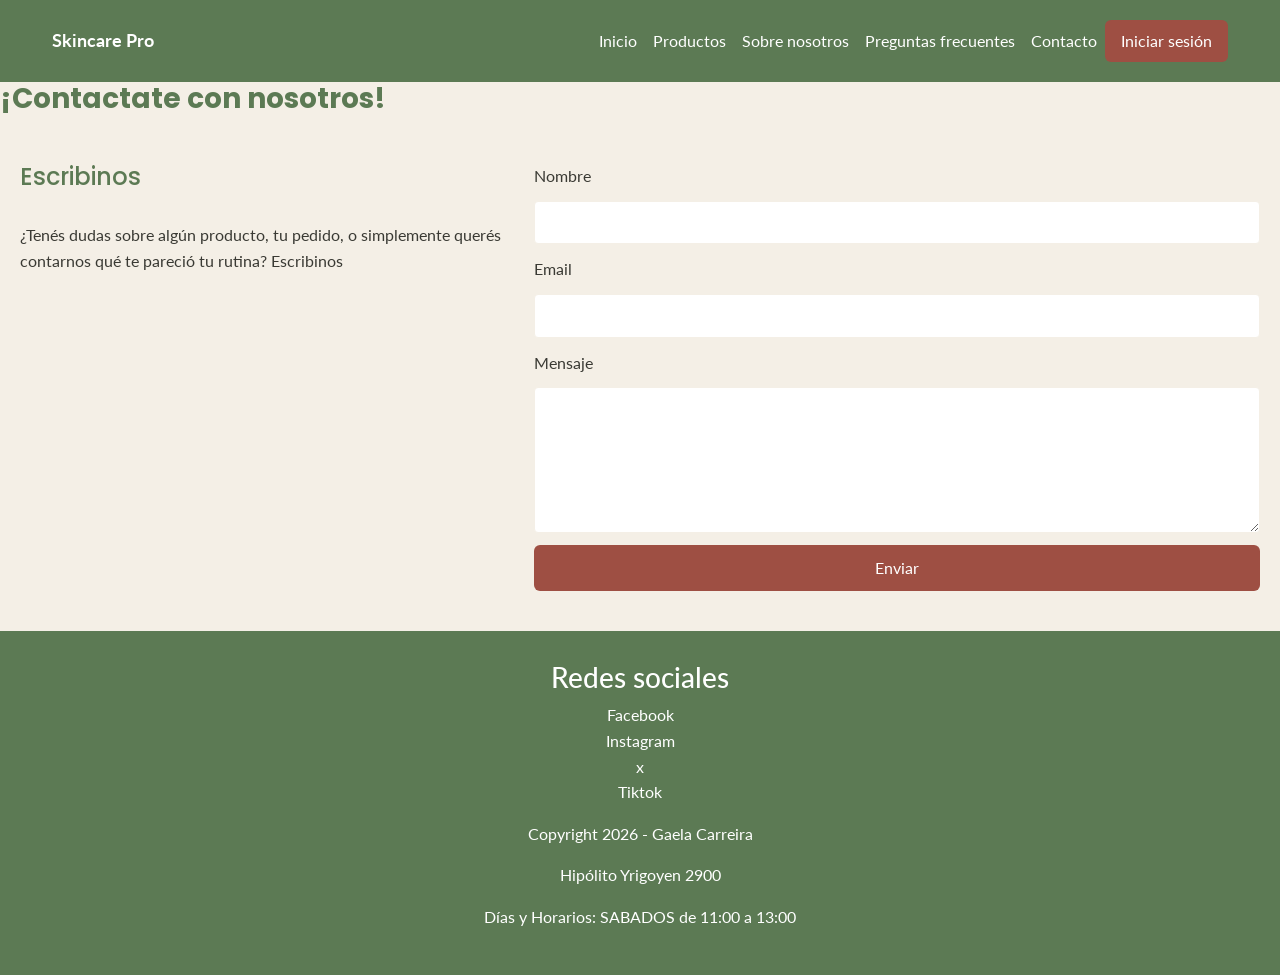
==== pages/contacto.html @ 8092c4c0 "Estructura base: 5 paginas HTML, SCSS con parciales y CSS compilado en styles/main.css" ====
<!DOCTYPE html>
<html lang="es">
<head>
    <meta charset="UTF-8">
    <meta name="viewport" content="width=device-width, initial-scale=1.0">
    <title>Contacto: escribinos tus consultas | Skincare Pro</title>
    <meta name="description" content="Escribinos por dudas sobre productos o tu pedido. Skincare Pro está en Hipólito Yrigoyen 2900, Buenos Aires, los sábados de 11:00 a 13:00.">
    <meta name="keywords" content="contacto Skincare Pro, consultas sobre productos, consulta de pedido, formulario de contacto, skincare Buenos Aires">
    <link href="https://cdn.jsdelivr.net/npm/bootstrap@5.3.3/dist/css/bootstrap.min.css" rel="stylesheet">
    <link href="https://fonts.googleapis.com/css2?family=Poppins:wght@400;500;700&family=Lato&display=swap" rel="stylesheet">
    <link rel="stylesheet" href="../styles/main.css">
</head>

<body>

<nav class="navbar navbar-expand-lg">
  <div class="container-fluid">
    <a class="navbar-brand" href="../index.html">Skincare Pro</a>
    <button class="navbar-toggler" type="button" data-bs-toggle="collapse" data-bs-target="#navbarNav" aria-controls="navbarNav" aria-expanded="false" aria-label="Abrir menú de navegación">
      <span class="navbar-toggler-icon"></span>
    </button>
    <div class="collapse navbar-collapse" id="navbarNav">
      <ul class="navbar-nav ms-auto">
        <li class="nav-item">
          <a class="nav-link" href="../index.html">Inicio</a>
        </li>
        <li class="nav-item">
          <a class="nav-link" href="productos.html">Productos</a>
        </li>
        <li class="nav-item">
          <a class="nav-link" href="sobre-nosotros.html">Sobre nosotros</a>
        </li>
        <li class="nav-item">
          <a class="nav-link" href="preguntas-frecuentes.html">Preguntas frecuentes</a>
        </li>
        <li class="nav-item">
          <a class="nav-link" href="contacto.html">Contacto</a>
        </li>
        <li class="nav-item">
          <a class="nav-link btn-sesion" href="#">Iniciar sesión</a>
        </li>
      </ul>
    </div>
  </div>
</nav>

<main>
    <h1>¡Contactate con nosotros!</h1>

    <section class="contacto">

        <div class="contacto-texto">
            <h2>Escribinos</h2>
            <p>¿Tenés dudas sobre algún producto, tu pedido, o
                simplemente querés contarnos qué te pareció tu rutina? Escribinos</p>
        </div>

        <div class="contacto-formulario">

            <form class="form-contacto">
                <label for="nombre">Nombre</label>
                <input type="text" id="nombre" name="nombre" autocomplete="name" required>

                <label for="email">Email</label>
                <input type="email" id="email" name="email" autocomplete="email" required>

                <label for="mensaje">Mensaje</label>
                <textarea id="mensaje" name="mensaje" rows="5" required></textarea>

                <button type="submit" class="boton">Enviar</button>
            </form>
        </div>

    </section>
</main>

<footer class="footer">
    <div>
        <div>
            <h3>Redes sociales</h3>
            <ul>
                <li><a href="http://www.facebook.com" target="_blank">Facebook</a></li>
                <li><a href="https://www.instagram.com/" target="_blank">Instagram</a></li>
                <li><a href="https://x.com/" target="_blank">x</a></li>
                <li><a href="https://www.tiktok.com/" target="_blank">Tiktok</a></li>
            </ul>
        </div>

        <div>
            <p>Copyright 2026 - Gaela Carreira</p>
            <p>Hipólito Yrigoyen 2900</p>
            <p>Días y Horarios: SABADOS de 11:00 a 13:00</p>
        </div>
    </div>
</footer>

<script src="https://cdn.jsdelivr.net/npm/bootstrap@5.3.3/dist/js/bootstrap.bundle.min.js"></script>
</body>
</html>
---- styles/main.css ----
* {
  margin: 0;
  padding: 0;
  box-sizing: border-box;
}

body {
  font-family: "Lato", sans-serif;
  color: #3A3A34;
  background-color: #F4EFE6;
  line-height: 1.6;
}
@media (max-width: 480px) {
  body {
    padding-left: 12px;
    padding-right: 12px;
  }
}

main {
  width: 100%;
  max-width: none;
}
main > section + section {
  margin-top: 60px;
}
main > p {
  margin-bottom: 24px;
}

figure {
  margin: 0;
}

h1 {
  font-family: "Poppins", sans-serif;
  font-weight: 700;
  font-size: 28px;
  color: #5C7A54;
}

h2 {
  font-family: "Poppins", sans-serif;
  font-weight: 500;
  font-size: 24px;
  color: #5C7A54;
  margin-bottom: 30px;
}

p {
  font-size: 16px;
}

.header {
  background-color: #5C7A54;
  padding: 16px 20px;
  display: flex;
  flex-wrap: wrap;
  justify-content: space-between;
  align-items: center;
  gap: 12px;
}
@media (min-width: 1024px) {
  .header {
    padding: 20px 40px;
    flex-wrap: nowrap;
  }
}

.logo {
  color: #fff;
  font-weight: 700;
  font-size: 18px;
}

.hero {
  background-image: url("../images/hero-fondo.jpg");
  background-size: cover;
  background-position: center;
  display: flex;
  flex-direction: column;
  justify-content: center;
  align-items: center;
  text-align: center;
  gap: 16px;
  padding: 40px;
  min-height: 300px;
  margin-left: -40px;
  margin-right: -40px;
  margin-bottom: 40px;
}

.nav-lista {
  list-style: none;
  display: flex;
  flex-wrap: wrap;
  gap: 12px 20px;
  font-size: 14px;
}
.nav-lista a {
  color: #fff;
  text-decoration: none;
  font-family: "Lato", sans-serif;
}
@media (min-width: 1024px) {
  .nav-lista {
    gap: 24px;
    font-size: 16px;
  }
}

.nav-derecha {
  display: flex;
  align-items: center;
  gap: 24px;
}

.navbar {
  background-color: #5C7A54;
  padding: 20px 40px;
}
@media (max-width: 480px) {
  .navbar {
    margin-left: -12px;
    margin-right: -12px;
  }
}

.navbar-brand {
  color: #fff;
  font-weight: 700;
  font-size: 18px;
}

.nav-link {
  color: #fff;
  font-family: "Lato", sans-serif;
  transition: color 0.3s ease;
}
.nav-link:hover {
  color: #C98B7E;
}
.nav-link:focus {
  outline: 2px solid #C98B7E;
  outline-offset: 2px;
}
.nav-link:active {
  color: #5C7A54;
}

.navbar-nav .nav-item:has(.btn-sesion) {
  align-self: flex-start;
}

.footer {
  background-color: #5C7A54;
  color: #fff;
  padding: 30px 40px;
  display: flex;
  flex-direction: column;
  align-items: center;
  text-align: center;
}
.footer ul {
  list-style: none;
  padding: 0;
}
.footer a {
  color: #fff;
  text-decoration: none;
}

@media (max-width: 480px) {
  footer {
    margin-left: -12px;
    margin-right: -12px;
  }
}

.pregunta {
  margin-bottom: 24px;
}
.pregunta h2 {
  font-size: 18px;
  color: #4A6544;
}

.contacto {
  display: grid;
  grid-template-areas: "texto" "formulario";
  gap: 30px;
  padding: 40px 20px;
}
@media (min-width: 1024px) {
  .contacto {
    grid-template-areas: "texto formulario";
    grid-template-columns: 1fr 1.5fr;
  }
}

.contacto-texto {
  grid-area: texto;
}

.contacto-formulario {
  grid-area: formulario;
}

.pago {
  display: grid;
  grid-template-areas: "texto" "medios";
  gap: 30px;
  padding: 40px 20px;
  overflow: hidden;
}
@media (min-width: 1024px) {
  .pago {
    grid-template-areas: "texto medios";
    grid-template-columns: 1fr 2fr;
  }
}

.pago-texto {
  grid-area: texto;
}

.pago-medios {
  grid-area: medios;
}

.btn-sesion, .boton {
  background-color: #9E4F43;
  color: #fff;
  border-radius: 6px;
  cursor: pointer;
  text-decoration: none;
}

.boton {
  padding: 10px 20px;
  border: none;
  font-family: "Lato", sans-serif;
}

.btn-sesion {
  color: #fff !important;
  padding: 8px 16px !important;
  display: inline-block;
  width: auto;
  align-self: flex-start;
  margin-left: 0;
  transition: background-color 0.3s ease, transform 0.15s ease;
}
.btn-sesion:hover {
  background-color: #5C7A54;
}
.btn-sesion:focus {
  outline: 2px solid #3A3A34;
  outline-offset: 2px;
}
.btn-sesion:active {
  transform: scale(0.97);
}

@keyframes aparecer-tarjeta {
  from {
    opacity: 0;
    transform: translateY(20px);
  }
  to {
    opacity: 1;
    transform: translateY(0);
  }
}
.productos {
  display: grid;
  grid-template-columns: repeat(auto-fill, minmax(200px, 1fr));
  gap: 20px;
  max-width: 700px;
  margin: 0 auto;
}
.productos > article {
  flex: 1 1 200px;
  display: flex;
  flex-direction: column;
  border: 1px solid #F4EFE6;
  border-radius: 8px;
  padding: 20px;
  text-align: center;
}
.productos > article img {
  width: 100%;
  height: 180px;
  -o-object-fit: cover;
     object-fit: cover;
  border-radius: 8px;
  margin-bottom: 12px;
}
.productos > article h3 {
  min-height: 48px;
  line-height: 1.3;
  margin: 0;
  display: flex;
  align-items: center;
  justify-content: center;
}
.productos.destacados-grid article {
  transition: transform 0.3s ease, box-shadow 0.3s ease;
}
.productos.destacados-grid article:hover {
  transform: translateY(-6px);
  box-shadow: 0 8px 16px rgba(0, 0, 0, 0.15);
}
.productos.destacados-grid article {
  animation: aparecer-tarjeta 0.6s ease-out forwards;
}

.producto {
  display: flex;
  flex-direction: column;
  border: 1px solid #F4EFE6;
  border-radius: 8px;
  padding: 20px;
  text-align: center;
  transition: transform 0.3s ease, box-shadow 0.3s ease;
}
.producto:hover {
  transform: translateY(-6px);
  box-shadow: 0 8px 16px rgba(0, 0, 0, 0.15);
}
.producto:focus-within {
  outline: 2px solid #C98B7E;
  outline-offset: 4px;
}
.producto img {
  width: 100%;
  height: 180px;
  -o-object-fit: cover;
     object-fit: cover;
  border-radius: 8px;
  margin-bottom: 12px;
  min-width: 0;
}
.producto .precio {
  margin-top: auto;
}

.precio {
  font-weight: bold;
  color: #9E4F43;
}

.destacados {
  display: flex;
  flex-direction: row;
  gap: 20px;
  flex-wrap: wrap;
}
.destacados article {
  flex: 1;
}

.img-destacada {
  width: 100%;
  max-width: 400px;
  height: 300px;
  -o-object-fit: cover;
     object-fit: cover;
  border-radius: 8px;
}

.medios-pago {
  display: grid;
  grid-template-columns: 1fr;
  gap: 12px;
}
@media (min-width: 768px) {
  .medios-pago {
    grid-template-columns: repeat(2, 1fr);
  }
}

.medio {
  display: flex;
  align-items: center;
  gap: 8px;
  background: #fff;
  border-radius: 8px;
  padding: 20px;
  font-size: 14px;
}

.form-contacto {
  display: flex;
  flex-direction: column;
  gap: 12px;
}
.form-contacto input, .form-contacto textarea {
  padding: 8px;
  border: 1px solid #F4EFE6;
  border-radius: 4px;
  font-family: "Lato", sans-serif;
}

.whatsapp-flotante {
  position: fixed;
  bottom: 24px;
  right: 24px;
  width: 56px;
  height: 56px;
  background-color: #25D366;
  border-radius: 50%;
  display: block;
}

.carousel-item:not(.active) {
  display: none !important;
}

#carouselProductos {
  max-width: 700px;
  margin: 0 auto;
}
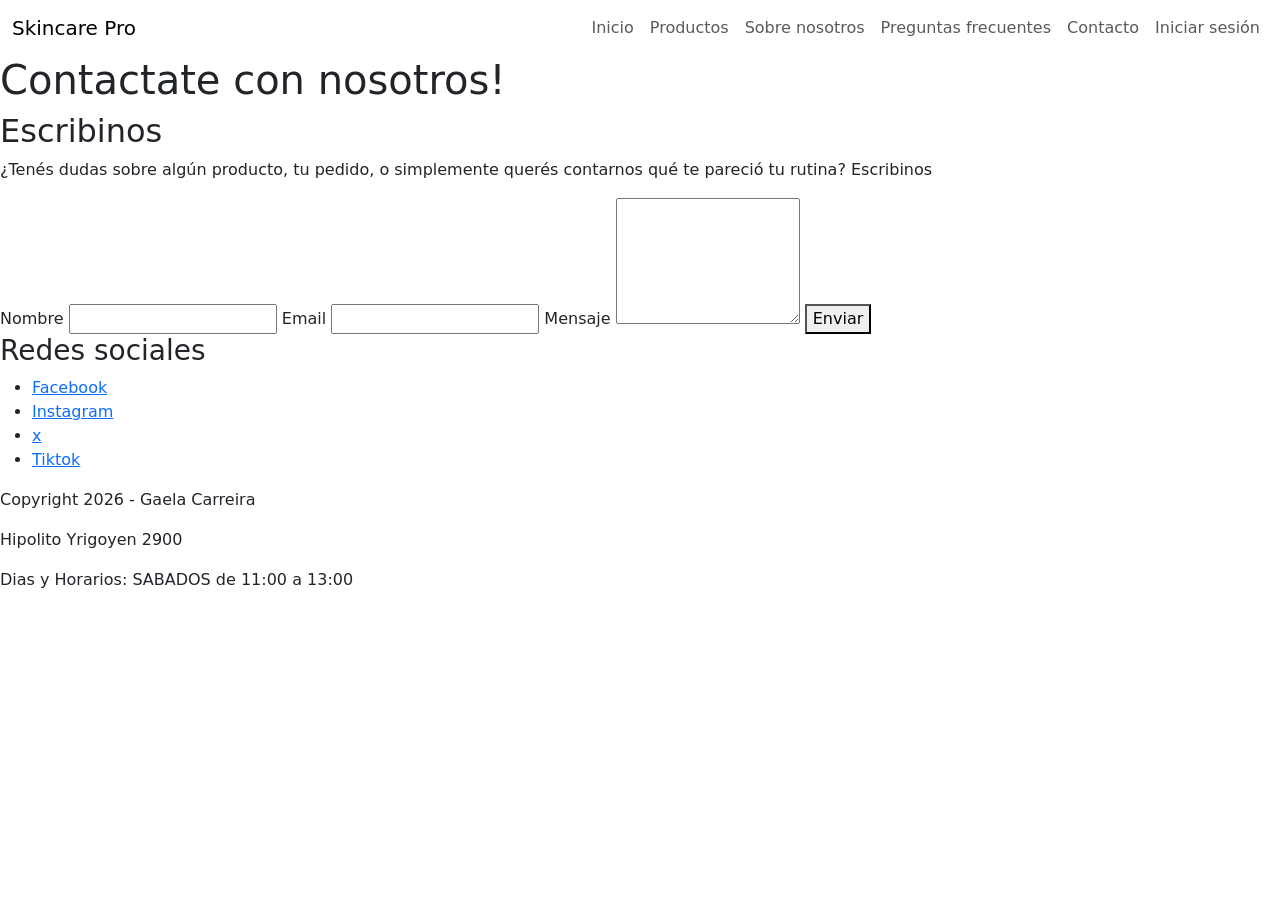
==== commit 3933bed9: "Aclaro que es un proyecto académico y saco la dirección" ====
--- a/pages/contacto.html
+++ b/pages/contacto.html
@@ -1,99 +1,100 @@
-<!DOCTYPE html>
-<html lang="es">
-<head>
-    <meta charset="UTF-8">
-    <meta name="viewport" content="width=device-width, initial-scale=1.0">
-    <title>Contacto: escribinos tus consultas | Skincare Pro</title>
-    <meta name="description" content="Escribinos por dudas sobre productos o tu pedido. Skincare Pro está en Hipólito Yrigoyen 2900, Buenos Aires, los sábados de 11:00 a 13:00.">
-    <meta name="keywords" content="contacto Skincare Pro, consultas sobre productos, consulta de pedido, formulario de contacto, skincare Buenos Aires">
-    <link href="https://cdn.jsdelivr.net/npm/bootstrap@5.3.3/dist/css/bootstrap.min.css" rel="stylesheet">
-    <link href="https://fonts.googleapis.com/css2?family=Poppins:wght@400;500;700&family=Lato&display=swap" rel="stylesheet">
-    <link rel="stylesheet" href="../styles/main.css">
-</head>
-
-<body>
-
-<nav class="navbar navbar-expand-lg">
-  <div class="container-fluid">
-    <a class="navbar-brand" href="../index.html">Skincare Pro</a>
-    <button class="navbar-toggler" type="button" data-bs-toggle="collapse" data-bs-target="#navbarNav" aria-controls="navbarNav" aria-expanded="false" aria-label="Abrir menú de navegación">
-      <span class="navbar-toggler-icon"></span>
-    </button>
-    <div class="collapse navbar-collapse" id="navbarNav">
-      <ul class="navbar-nav ms-auto">
-        <li class="nav-item">
-          <a class="nav-link" href="../index.html">Inicio</a>
-        </li>
-        <li class="nav-item">
-          <a class="nav-link" href="productos.html">Productos</a>
-        </li>
-        <li class="nav-item">
-          <a class="nav-link" href="sobre-nosotros.html">Sobre nosotros</a>
-        </li>
-        <li class="nav-item">
-          <a class="nav-link" href="preguntas-frecuentes.html">Preguntas frecuentes</a>
-        </li>
-        <li class="nav-item">
-          <a class="nav-link" href="contacto.html">Contacto</a>
-        </li>
-        <li class="nav-item">
-          <a class="nav-link btn-sesion" href="#">Iniciar sesión</a>
-        </li>
-      </ul>
-    </div>
-  </div>
-</nav>
-
-<main>
-    <h1>¡Contactate con nosotros!</h1>
-
-    <section class="contacto">
-
-        <div class="contacto-texto">
-            <h2>Escribinos</h2>
-            <p>¿Tenés dudas sobre algún producto, tu pedido, o
-                simplemente querés contarnos qué te pareció tu rutina? Escribinos</p>
-        </div>
-
-        <div class="contacto-formulario">
-
-            <form class="form-contacto">
-                <label for="nombre">Nombre</label>
-                <input type="text" id="nombre" name="nombre" autocomplete="name" required>
-
-                <label for="email">Email</label>
-                <input type="email" id="email" name="email" autocomplete="email" required>
-
-                <label for="mensaje">Mensaje</label>
-                <textarea id="mensaje" name="mensaje" rows="5" required></textarea>
-
-                <button type="submit" class="boton">Enviar</button>
-            </form>
-        </div>
-
-    </section>
-</main>
-
-<footer class="footer">
-    <div>
-        <div>
-            <h3>Redes sociales</h3>
-            <ul>
-                <li><a href="http://www.facebook.com" target="_blank">Facebook</a></li>
-                <li><a href="https://www.instagram.com/" target="_blank">Instagram</a></li>
-                <li><a href="https://x.com/" target="_blank">x</a></li>
-                <li><a href="https://www.tiktok.com/" target="_blank">Tiktok</a></li>
-            </ul>
-        </div>
-
-        <div>
-            <p>Copyright 2026 - Gaela Carreira</p>
-            <p>Hipólito Yrigoyen 2900</p>
-            <p>Días y Horarios: SABADOS de 11:00 a 13:00</p>
-        </div>
-    </div>
-</footer>
-
-<script src="https://cdn.jsdelivr.net/npm/bootstrap@5.3.3/dist/js/bootstrap.bundle.min.js"></script>
-</body>
+<!DOCTYPE html>
+<html lang="es">
+<head>
+    <meta charset="UTF-8">
+    <meta name="viewport" content="width=device-width, initial-scale=1.0">
+    <title>contacto</title>
+    <link href="https://cdn.jsdelivr.net/npm/bootstrap@5.3.3/dist/css/bootstrap.min.css" rel="stylesheet">
+     <link href="https://fonts.googleapis.com/css2?family=Poppins:wght@400;500;700&family=Lato&display=swap" rel="stylesheet">
+     <link rel="stylesheet" href="../styles/styles.css">
+</head>
+
+<script src="https://cdn.jsdelivr.net/npm/bootstrap@5.3.3/dist/js/bootstrap.bundle.min.js"></script>
+
+
+<body>
+
+   <nav class="navbar navbar-expand-lg">
+  <div class="container-fluid">
+    <a class="navbar-brand" href="../index.html">Skincare Pro</a>
+    <button class="navbar-toggler" type="button" data-bs-toggle="collapse" data-bs-target="#navbarNav" aria-controls="navbarNav">
+      <span class="navbar-toggler-icon"></span>
+    </button>
+    <div class="collapse navbar-collapse" id="navbarNav">
+      <ul class="navbar-nav ms-auto">
+        <li class="nav-item">
+          <a class="nav-link" href="../index.html">Inicio</a>
+        </li>
+        <li class="nav-item">
+          <a class="nav-link" href="productos.html">Productos</a>
+        </li>
+        <li class="nav-item">
+          <a class="nav-link" href="sobre-nosotros.html">Sobre nosotros</a>
+        </li>
+        <li class="nav-item">
+          <a class="nav-link" href="preguntas-frecuentes.html">Preguntas frecuentes</a>
+        </li>
+        <li class="nav-item">
+          <a class="nav-link" href="contacto.html">Contacto</a>
+        </li>
+        <li class="nav-item">
+          <a class="nav-link btn-sesion" href="#">Iniciar sesión</a>
+        </li>
+      </ul>
+    </div>
+  </div>
+</nav>
+
+<main>
+    <h1>Contactate con nosotros!</h1>
+
+    <section class="contacto">
+
+    <div class="contacto-texto">
+        <h2>Escribinos</h2>
+        <p>¿Tenés dudas sobre algún producto, tu pedido, o
+            simplemente querés contarnos qué te pareció tu rutina? Escribinos</p>
+    </div>
+
+    <div class="contacto-formulario">
+        
+<form class="form-contacto">
+    <label for="nombre">Nombre</label>
+    <input type="text" id="nombre" name="nombre" required>
+
+    <label for="email">Email</label>
+    <input type="email" id="email" name="email" required>
+
+    <label for="mensaje">Mensaje</label>
+    <textarea id="mensaje" name="mensaje" rows="5" required></textarea>
+
+    <button type="submit" class="boton">Enviar</button>
+</form>
+    </div>
+</section>
+
+    </section>
+</main>
+
+       <footer class="footer">
+    <div>
+        <div>
+            <h3>Redes sociales</h3>
+            <ul>
+                <li><a href="http://www.facebook.com" target="_blank">Facebook</a></li>
+                <li><a href="https://www.instagram.com/" target="_blank">Instagram</a></li>
+                <li><a href="https://x.com/" target="_blank">x</a></li>
+                <li><a href="https://www.tiktok.com/" target="_blank">Tiktok</a></li>
+            </ul>
+        </div>
+
+        <div>
+            <p>Copyright 2026 - Gaela Carreira</p>
+            <p>Hipolito Yrigoyen 2900</p>
+            <p>Dias y Horarios: SABADOS de 11:00 a 13:00</p>
+        </div>
+    </div>
+</footer>
+
+</body>
 </html>
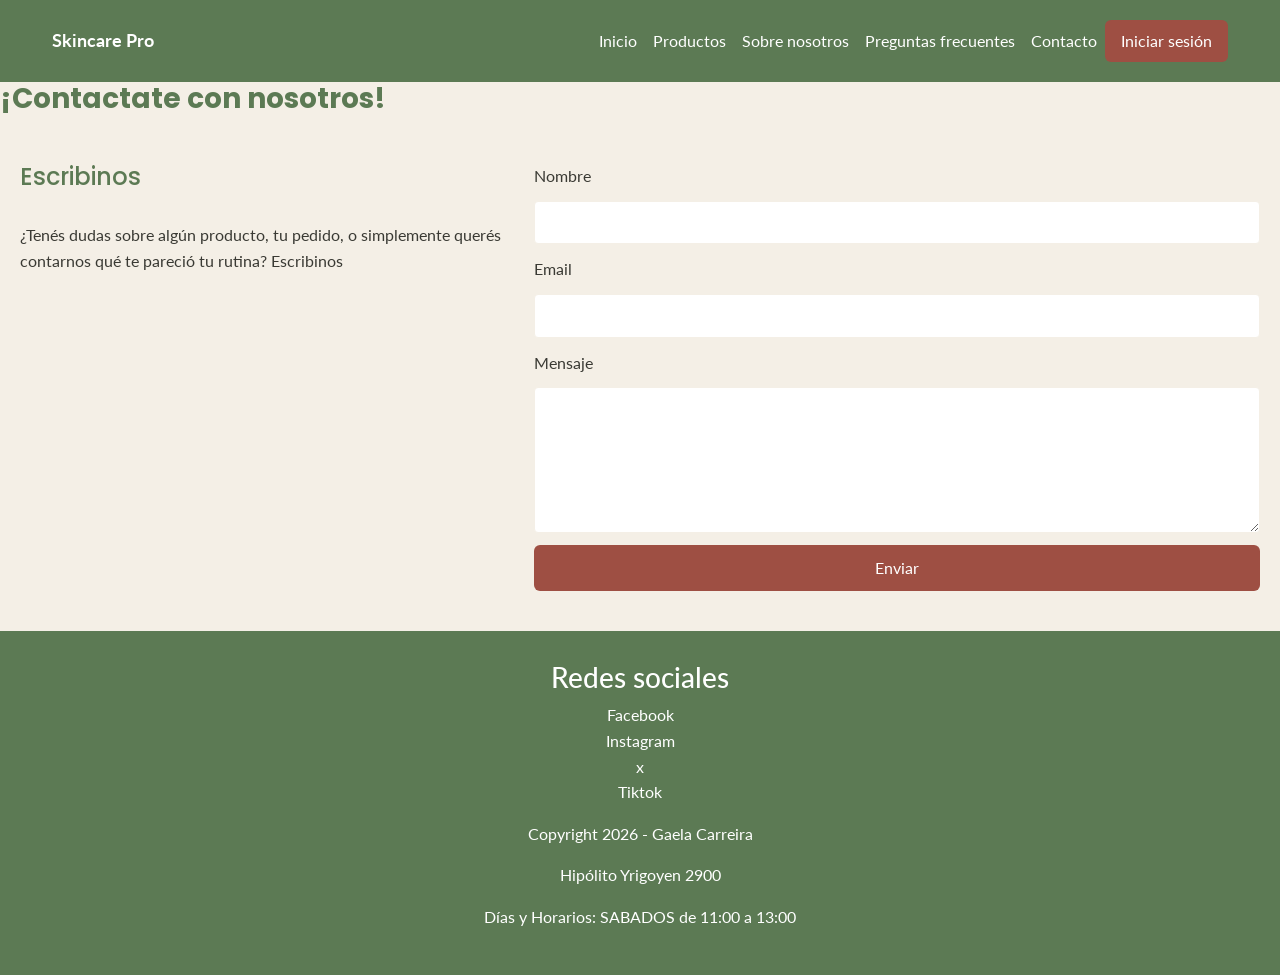
==== commit e21448d8: "Revert "Aclaro que es un proyecto académico y saco la dirección" This reverts commit 3933bed98d6fdf4" ====
--- a/pages/contacto.html
+++ b/pages/contacto.html
@@ -1,100 +1,99 @@
-<!DOCTYPE html>
-<html lang="es">
-<head>
-    <meta charset="UTF-8">
-    <meta name="viewport" content="width=device-width, initial-scale=1.0">
-    <title>contacto</title>
-    <link href="https://cdn.jsdelivr.net/npm/bootstrap@5.3.3/dist/css/bootstrap.min.css" rel="stylesheet">
-     <link href="https://fonts.googleapis.com/css2?family=Poppins:wght@400;500;700&family=Lato&display=swap" rel="stylesheet">
-     <link rel="stylesheet" href="../styles/styles.css">
-</head>
-
-<script src="https://cdn.jsdelivr.net/npm/bootstrap@5.3.3/dist/js/bootstrap.bundle.min.js"></script>
-
-
-<body>
-
-   <nav class="navbar navbar-expand-lg">
-  <div class="container-fluid">
-    <a class="navbar-brand" href="../index.html">Skincare Pro</a>
-    <button class="navbar-toggler" type="button" data-bs-toggle="collapse" data-bs-target="#navbarNav" aria-controls="navbarNav">
-      <span class="navbar-toggler-icon"></span>
-    </button>
-    <div class="collapse navbar-collapse" id="navbarNav">
-      <ul class="navbar-nav ms-auto">
-        <li class="nav-item">
-          <a class="nav-link" href="../index.html">Inicio</a>
-        </li>
-        <li class="nav-item">
-          <a class="nav-link" href="productos.html">Productos</a>
-        </li>
-        <li class="nav-item">
-          <a class="nav-link" href="sobre-nosotros.html">Sobre nosotros</a>
-        </li>
-        <li class="nav-item">
-          <a class="nav-link" href="preguntas-frecuentes.html">Preguntas frecuentes</a>
-        </li>
-        <li class="nav-item">
-          <a class="nav-link" href="contacto.html">Contacto</a>
-        </li>
-        <li class="nav-item">
-          <a class="nav-link btn-sesion" href="#">Iniciar sesión</a>
-        </li>
-      </ul>
-    </div>
-  </div>
-</nav>
-
-<main>
-    <h1>Contactate con nosotros!</h1>
-
-    <section class="contacto">
-
-    <div class="contacto-texto">
-        <h2>Escribinos</h2>
-        <p>¿Tenés dudas sobre algún producto, tu pedido, o
-            simplemente querés contarnos qué te pareció tu rutina? Escribinos</p>
-    </div>
-
-    <div class="contacto-formulario">
-        
-<form class="form-contacto">
-    <label for="nombre">Nombre</label>
-    <input type="text" id="nombre" name="nombre" required>
-
-    <label for="email">Email</label>
-    <input type="email" id="email" name="email" required>
-
-    <label for="mensaje">Mensaje</label>
-    <textarea id="mensaje" name="mensaje" rows="5" required></textarea>
-
-    <button type="submit" class="boton">Enviar</button>
-</form>
-    </div>
-</section>
-
-    </section>
-</main>
-
-       <footer class="footer">
-    <div>
-        <div>
-            <h3>Redes sociales</h3>
-            <ul>
-                <li><a href="http://www.facebook.com" target="_blank">Facebook</a></li>
-                <li><a href="https://www.instagram.com/" target="_blank">Instagram</a></li>
-                <li><a href="https://x.com/" target="_blank">x</a></li>
-                <li><a href="https://www.tiktok.com/" target="_blank">Tiktok</a></li>
-            </ul>
-        </div>
-
-        <div>
-            <p>Copyright 2026 - Gaela Carreira</p>
-            <p>Hipolito Yrigoyen 2900</p>
-            <p>Dias y Horarios: SABADOS de 11:00 a 13:00</p>
-        </div>
-    </div>
-</footer>
-
-</body>
+<!DOCTYPE html>
+<html lang="es">
+<head>
+    <meta charset="UTF-8">
+    <meta name="viewport" content="width=device-width, initial-scale=1.0">
+    <title>Contacto: escribinos tus consultas | Skincare Pro</title>
+    <meta name="description" content="Escribinos por dudas sobre productos o tu pedido. Skincare Pro está en Hipólito Yrigoyen 2900, Buenos Aires, los sábados de 11:00 a 13:00.">
+    <meta name="keywords" content="contacto Skincare Pro, consultas sobre productos, consulta de pedido, formulario de contacto, skincare Buenos Aires">
+    <link href="https://cdn.jsdelivr.net/npm/bootstrap@5.3.3/dist/css/bootstrap.min.css" rel="stylesheet">
+    <link href="https://fonts.googleapis.com/css2?family=Poppins:wght@400;500;700&family=Lato&display=swap" rel="stylesheet">
+    <link rel="stylesheet" href="../styles/main.css">
+</head>
+
+<body>
+
+<nav class="navbar navbar-expand-lg">
+  <div class="container-fluid">
+    <a class="navbar-brand" href="../index.html">Skincare Pro</a>
+    <button class="navbar-toggler" type="button" data-bs-toggle="collapse" data-bs-target="#navbarNav" aria-controls="navbarNav" aria-expanded="false" aria-label="Abrir menú de navegación">
+      <span class="navbar-toggler-icon"></span>
+    </button>
+    <div class="collapse navbar-collapse" id="navbarNav">
+      <ul class="navbar-nav ms-auto">
+        <li class="nav-item">
+          <a class="nav-link" href="../index.html">Inicio</a>
+        </li>
+        <li class="nav-item">
+          <a class="nav-link" href="productos.html">Productos</a>
+        </li>
+        <li class="nav-item">
+          <a class="nav-link" href="sobre-nosotros.html">Sobre nosotros</a>
+        </li>
+        <li class="nav-item">
+          <a class="nav-link" href="preguntas-frecuentes.html">Preguntas frecuentes</a>
+        </li>
+        <li class="nav-item">
+          <a class="nav-link" href="contacto.html">Contacto</a>
+        </li>
+        <li class="nav-item">
+          <a class="nav-link btn-sesion" href="#">Iniciar sesión</a>
+        </li>
+      </ul>
+    </div>
+  </div>
+</nav>
+
+<main>
+    <h1>¡Contactate con nosotros!</h1>
+
+    <section class="contacto">
+
+        <div class="contacto-texto">
+            <h2>Escribinos</h2>
+            <p>¿Tenés dudas sobre algún producto, tu pedido, o
+                simplemente querés contarnos qué te pareció tu rutina? Escribinos</p>
+        </div>
+
+        <div class="contacto-formulario">
+
+            <form class="form-contacto">
+                <label for="nombre">Nombre</label>
+                <input type="text" id="nombre" name="nombre" autocomplete="name" required>
+
+                <label for="email">Email</label>
+                <input type="email" id="email" name="email" autocomplete="email" required>
+
+                <label for="mensaje">Mensaje</label>
+                <textarea id="mensaje" name="mensaje" rows="5" required></textarea>
+
+                <button type="submit" class="boton">Enviar</button>
+            </form>
+        </div>
+
+    </section>
+</main>
+
+<footer class="footer">
+    <div>
+        <div>
+            <h3>Redes sociales</h3>
+            <ul>
+                <li><a href="http://www.facebook.com" target="_blank">Facebook</a></li>
+                <li><a href="https://www.instagram.com/" target="_blank">Instagram</a></li>
+                <li><a href="https://x.com/" target="_blank">x</a></li>
+                <li><a href="https://www.tiktok.com/" target="_blank">Tiktok</a></li>
+            </ul>
+        </div>
+
+        <div>
+            <p>Copyright 2026 - Gaela Carreira</p>
+            <p>Hipólito Yrigoyen 2900</p>
+            <p>Días y Horarios: SABADOS de 11:00 a 13:00</p>
+        </div>
+    </div>
+</footer>
+
+<script src="https://cdn.jsdelivr.net/npm/bootstrap@5.3.3/dist/js/bootstrap.bundle.min.js"></script>
+</body>
 </html>
--- a/styles/main.css
+++ b/styles/main.css
@@ -0,0 +1,496 @@
+* {
+  margin: 0;
+  padding: 0;
+  box-sizing: border-box;
+}
+
+body {
+  font-family: "Lato", sans-serif;
+  color: #3A3A34;
+  background-color: #F4EFE6;
+  line-height: 1.6;
+}
+@media (max-width: 480px) {
+  body {
+    padding-left: 12px;
+    padding-right: 12px;
+  }
+}
+
+main {
+  width: 100%;
+  max-width: none;
+}
+main > section + section {
+  margin-top: 60px;
+}
+main > p {
+  margin-bottom: 24px;
+}
+
+figure {
+  margin: 0;
+}
+
+h1 {
+  font-family: "Poppins", sans-serif;
+  font-weight: 700;
+  font-size: 28px;
+  color: #5C7A54;
+}
+
+h2 {
+  font-family: "Poppins", sans-serif;
+  font-weight: 500;
+  font-size: 24px;
+  color: #5C7A54;
+  margin-bottom: 30px;
+}
+
+p {
+  font-size: 16px;
+}
+
+.header {
+  background-color: #5C7A54;
+  padding: 16px 20px;
+  display: flex;
+  flex-wrap: wrap;
+  justify-content: space-between;
+  align-items: center;
+  gap: 12px;
+}
+@media (min-width: 1024px) {
+  .header {
+    padding: 20px 40px;
+    flex-wrap: nowrap;
+  }
+}
+
+.logo {
+  color: #fff;
+  font-weight: 700;
+  font-size: 18px;
+}
+
+.hero {
+  background-image: url("../assets/hero-fondo.jpg");
+  background-size: cover;
+  background-position: center;
+  display: flex;
+  flex-direction: column;
+  justify-content: center;
+  align-items: center;
+  text-align: center;
+  gap: 16px;
+  padding: 40px;
+  min-height: 300px;
+  margin-left: -40px;
+  margin-right: -40px;
+  margin-bottom: 40px;
+}
+
+.nav-lista {
+  list-style: none;
+  display: flex;
+  flex-wrap: wrap;
+  gap: 12px 20px;
+  font-size: 14px;
+}
+.nav-lista a {
+  color: #fff;
+  text-decoration: none;
+  font-family: "Lato", sans-serif;
+}
+@media (min-width: 1024px) {
+  .nav-lista {
+    gap: 24px;
+    font-size: 16px;
+  }
+}
+
+.nav-derecha {
+  display: flex;
+  align-items: center;
+  gap: 24px;
+}
+
+.navbar {
+  background-color: #5C7A54;
+  padding: 20px 40px;
+}
+@media (max-width: 480px) {
+  .navbar {
+    margin-left: -12px;
+    margin-right: -12px;
+  }
+}
+
+.navbar-brand {
+  color: #fff;
+  font-weight: 700;
+  font-size: 18px;
+}
+
+.nav-link {
+  color: #fff;
+  font-family: "Lato", sans-serif;
+  transition: color 0.3s ease;
+}
+.nav-link:hover {
+  color: #C98B7E;
+}
+.nav-link:focus {
+  outline: 2px solid #C98B7E;
+  outline-offset: 2px;
+}
+.nav-link:active {
+  color: #5C7A54;
+}
+
+.navbar-nav .nav-item:has(.btn-sesion) {
+  align-self: flex-start;
+}
+
+.footer {
+  background-color: #5C7A54;
+  color: #fff;
+  padding: 30px 40px;
+  display: flex;
+  flex-direction: column;
+  align-items: center;
+  text-align: center;
+}
+.footer ul {
+  list-style: none;
+  padding: 0;
+}
+.footer a {
+  color: #fff;
+  text-decoration: none;
+}
+
+@media (max-width: 480px) {
+  footer {
+    margin-left: -12px;
+    margin-right: -12px;
+  }
+}
+
+.pregunta {
+  margin-bottom: 24px;
+}
+.pregunta h2 {
+  font-size: 18px;
+  color: #4A6544;
+}
+
+.contacto {
+  display: grid;
+  grid-template-areas: "texto" "formulario";
+  gap: 30px;
+  padding: 40px 20px;
+}
+@media (min-width: 1024px) {
+  .contacto {
+    grid-template-areas: "texto formulario";
+    grid-template-columns: 1fr 1.5fr;
+  }
+}
+
+.contacto-texto {
+  grid-area: texto;
+}
+
+.contacto-formulario {
+  grid-area: formulario;
+}
+
+.pago {
+  display: grid;
+  grid-template-areas: "texto" "medios";
+  gap: 30px;
+  padding: 40px 20px;
+  overflow: hidden;
+}
+@media (min-width: 1024px) {
+  .pago {
+    grid-template-areas: "texto medios";
+    grid-template-columns: 1fr 2fr;
+  }
+}
+
+.pago-texto {
+  grid-area: texto;
+}
+
+.pago-medios {
+  grid-area: medios;
+}
+
+.titulo-historia,
+.historia {
+  padding-left: 20px;
+  padding-right: 20px;
+}
+
+.titulo-historia {
+  padding-top: 30px;
+}
+
+.titulo-pagina,
+.intro-pagina,
+.preguntas-lista {
+  padding-left: 20px;
+  padding-right: 20px;
+}
+
+.titulo-pagina {
+  padding-top: 30px;
+}
+
+.btn-sesion, .boton {
+  background-color: #9E4F43;
+  color: #fff;
+  border-radius: 6px;
+  cursor: pointer;
+  text-decoration: none;
+}
+
+.boton {
+  padding: 10px 20px;
+  border: none;
+  font-family: "Lato", sans-serif;
+}
+
+.btn-sesion {
+  color: #fff !important;
+  padding: 8px 16px !important;
+  display: inline-block;
+  width: auto;
+  align-self: flex-start;
+  margin-left: 0;
+  transition: background-color 0.3s ease, transform 0.15s ease;
+}
+.btn-sesion:hover {
+  background-color: #5C7A54;
+}
+.btn-sesion:focus {
+  outline: 2px solid #3A3A34;
+  outline-offset: 2px;
+}
+.btn-sesion:active {
+  transform: scale(0.97);
+}
+
+@keyframes aparecer-tarjeta {
+  from {
+    opacity: 0;
+    transform: translateY(20px);
+  }
+  to {
+    opacity: 1;
+    transform: translateY(0);
+  }
+}
+.productos {
+  display: grid;
+  grid-template-columns: repeat(auto-fill, minmax(200px, 1fr));
+  gap: 20px;
+  max-width: 700px;
+  margin: 0 auto;
+}
+.productos > article {
+  flex: 1 1 200px;
+  display: flex;
+  flex-direction: column;
+  border: 1px solid #F4EFE6;
+  border-radius: 8px;
+  padding: 20px;
+  text-align: center;
+}
+.productos > article img {
+  width: 100%;
+  height: 180px;
+  -o-object-fit: cover;
+     object-fit: cover;
+  border-radius: 8px;
+  margin-bottom: 12px;
+}
+.productos > article h3 {
+  font-size: 1.25rem;
+  min-height: 2.6em;
+  line-height: 1.3;
+  margin: 0;
+  display: flex;
+  align-items: center;
+  justify-content: center;
+}
+.productos.destacados-grid article {
+  transition: transform 0.3s ease, box-shadow 0.3s ease;
+}
+.productos.destacados-grid article:hover {
+  transform: translateY(-6px);
+  box-shadow: 0 8px 16px rgba(0, 0, 0, 0.15);
+}
+.productos.destacados-grid article {
+  animation: aparecer-tarjeta 0.6s ease-out forwards;
+}
+
+.producto {
+  display: flex;
+  flex-direction: column;
+  border: 1px solid #F4EFE6;
+  border-radius: 8px;
+  padding: 20px;
+  text-align: center;
+  transition: transform 0.3s ease, box-shadow 0.3s ease;
+}
+.producto:hover {
+  transform: translateY(-6px);
+  box-shadow: 0 8px 16px rgba(0, 0, 0, 0.15);
+}
+.producto:focus-within {
+  outline: 2px solid #C98B7E;
+  outline-offset: 4px;
+}
+.producto img {
+  width: 100%;
+  height: 180px;
+  -o-object-fit: cover;
+     object-fit: cover;
+  border-radius: 8px;
+  margin-bottom: 12px;
+  min-width: 0;
+}
+.producto .precio {
+  margin-top: auto;
+}
+
+.precio {
+  font-weight: bold;
+  color: #9E4F43;
+}
+
+.destacados {
+  display: flex;
+  flex-direction: row;
+  gap: 20px;
+  flex-wrap: wrap;
+}
+.destacados article {
+  flex: 1;
+}
+
+.img-destacada {
+  width: 100%;
+  max-width: 400px;
+  height: 300px;
+  -o-object-fit: cover;
+     object-fit: cover;
+  border-radius: 8px;
+}
+
+.medios-pago {
+  display: grid;
+  grid-template-columns: 1fr;
+  gap: 12px;
+}
+@media (min-width: 768px) {
+  .medios-pago {
+    grid-template-columns: repeat(2, 1fr);
+  }
+}
+
+.medio {
+  display: flex;
+  align-items: center;
+  gap: 8px;
+  background: #fff;
+  border-radius: 8px;
+  padding: 20px;
+  font-size: 14px;
+}
+
+.form-contacto {
+  display: flex;
+  flex-direction: column;
+  gap: 12px;
+}
+.form-contacto input, .form-contacto textarea {
+  padding: 8px;
+  border: 1px solid #F4EFE6;
+  border-radius: 4px;
+  font-family: "Lato", sans-serif;
+}
+
+.whatsapp-flotante {
+  position: fixed;
+  bottom: 24px;
+  right: 24px;
+  width: 56px;
+  height: 56px;
+  background-color: #25D366;
+  border-radius: 50%;
+  display: block;
+}
+
+.carousel-item:not(.active) {
+  display: none !important;
+}
+
+#carouselProductos {
+  max-width: 700px;
+  margin: 0 auto;
+}
+
+
+/* Tarjetas: preguntas frecuentes y sobre nosotros */
+.titulo-pagina,
+.intro-pagina,
+.about h1 {
+  text-align: center;
+}
+
+.preguntas-lista,
+.about-grid {
+  display: grid;
+  grid-template-columns: repeat(auto-fill, minmax(260px, 1fr));
+  gap: 20px;
+  max-width: 960px;
+  margin: 0 auto;
+  padding: 0 20px 40px;
+}
+
+.pregunta,
+.about-grid .historia {
+  background: #fff;
+  border: 1px solid #F4EFE6;
+  border-top: 4px solid #5C7A54;
+  border-radius: 8px;
+  padding: 20px;
+  margin-bottom: 0;
+  transition: transform 0.3s ease, box-shadow 0.3s ease;
+}
+.pregunta:hover,
+.about-grid .historia:hover {
+  transform: translateY(-6px);
+  box-shadow: 0 8px 16px rgba(0, 0, 0, 0.15);
+}
+
+.pregunta h2 {
+  margin-bottom: 12px;
+}
+.about-grid .historia h2 {
+  font-size: 20px;
+  margin-bottom: 12px;
+}
+
+.historia-intro {
+  max-width: 700px;
+  margin: 0 auto 40px;
+  text-align: center;
+}
+.historia-intro p {
+  font-size: 18px;
+}
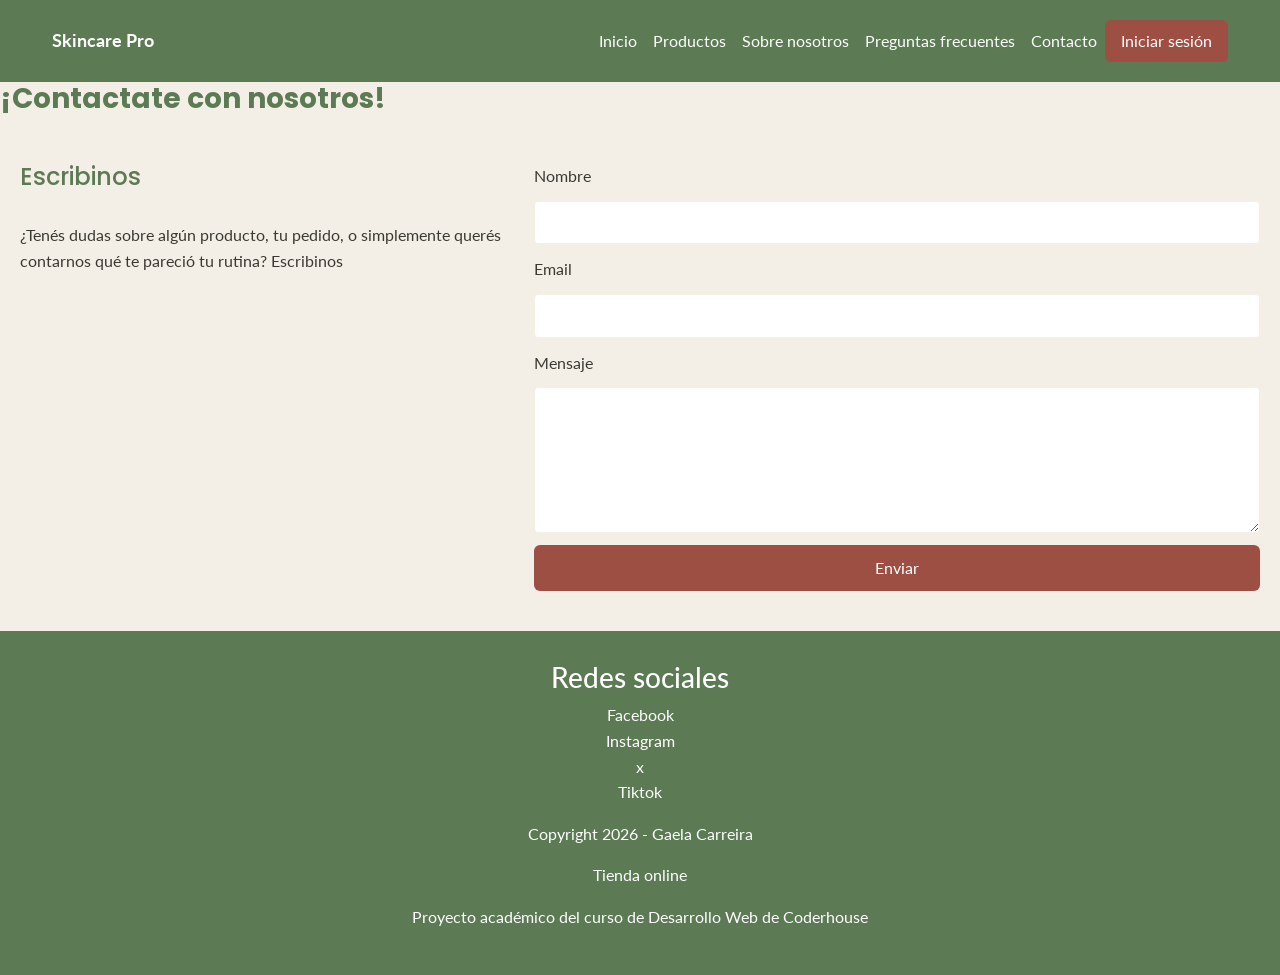
==== commit 5b76d3c0: "Update meta description and footer content" ====
--- a/pages/contacto.html
+++ b/pages/contacto.html
@@ -4,7 +4,7 @@
     <meta charset="UTF-8">
     <meta name="viewport" content="width=device-width, initial-scale=1.0">
     <title>Contacto: escribinos tus consultas | Skincare Pro</title>
-    <meta name="description" content="Escribinos por dudas sobre productos o tu pedido. Skincare Pro está en Hipólito Yrigoyen 2900, Buenos Aires, los sábados de 11:00 a 13:00.">
+    <meta name="description" content="Escribinos por dudas sobre productos o tu pedido. Skincare Pro es un proyecto académico de Coderhouse, una tienda online de ejemplo.">
     <meta name="keywords" content="contacto Skincare Pro, consultas sobre productos, consulta de pedido, formulario de contacto, skincare Buenos Aires">
     <link href="https://cdn.jsdelivr.net/npm/bootstrap@5.3.3/dist/css/bootstrap.min.css" rel="stylesheet">
     <link href="https://fonts.googleapis.com/css2?family=Poppins:wght@400;500;700&family=Lato&display=swap" rel="stylesheet">
@@ -88,12 +88,12 @@
 
         <div>
             <p>Copyright 2026 - Gaela Carreira</p>
-            <p>Hipólito Yrigoyen 2900</p>
-            <p>Días y Horarios: SABADOS de 11:00 a 13:00</p>
+           <p>Tienda online</p>
+<p>Proyecto académico del curso de Desarrollo Web de Coderhouse</p>
         </div>
     </div>
 </footer>
 
 <script src="https://cdn.jsdelivr.net/npm/bootstrap@5.3.3/dist/js/bootstrap.bundle.min.js"></script>
 </body>
-</html>+</html>
